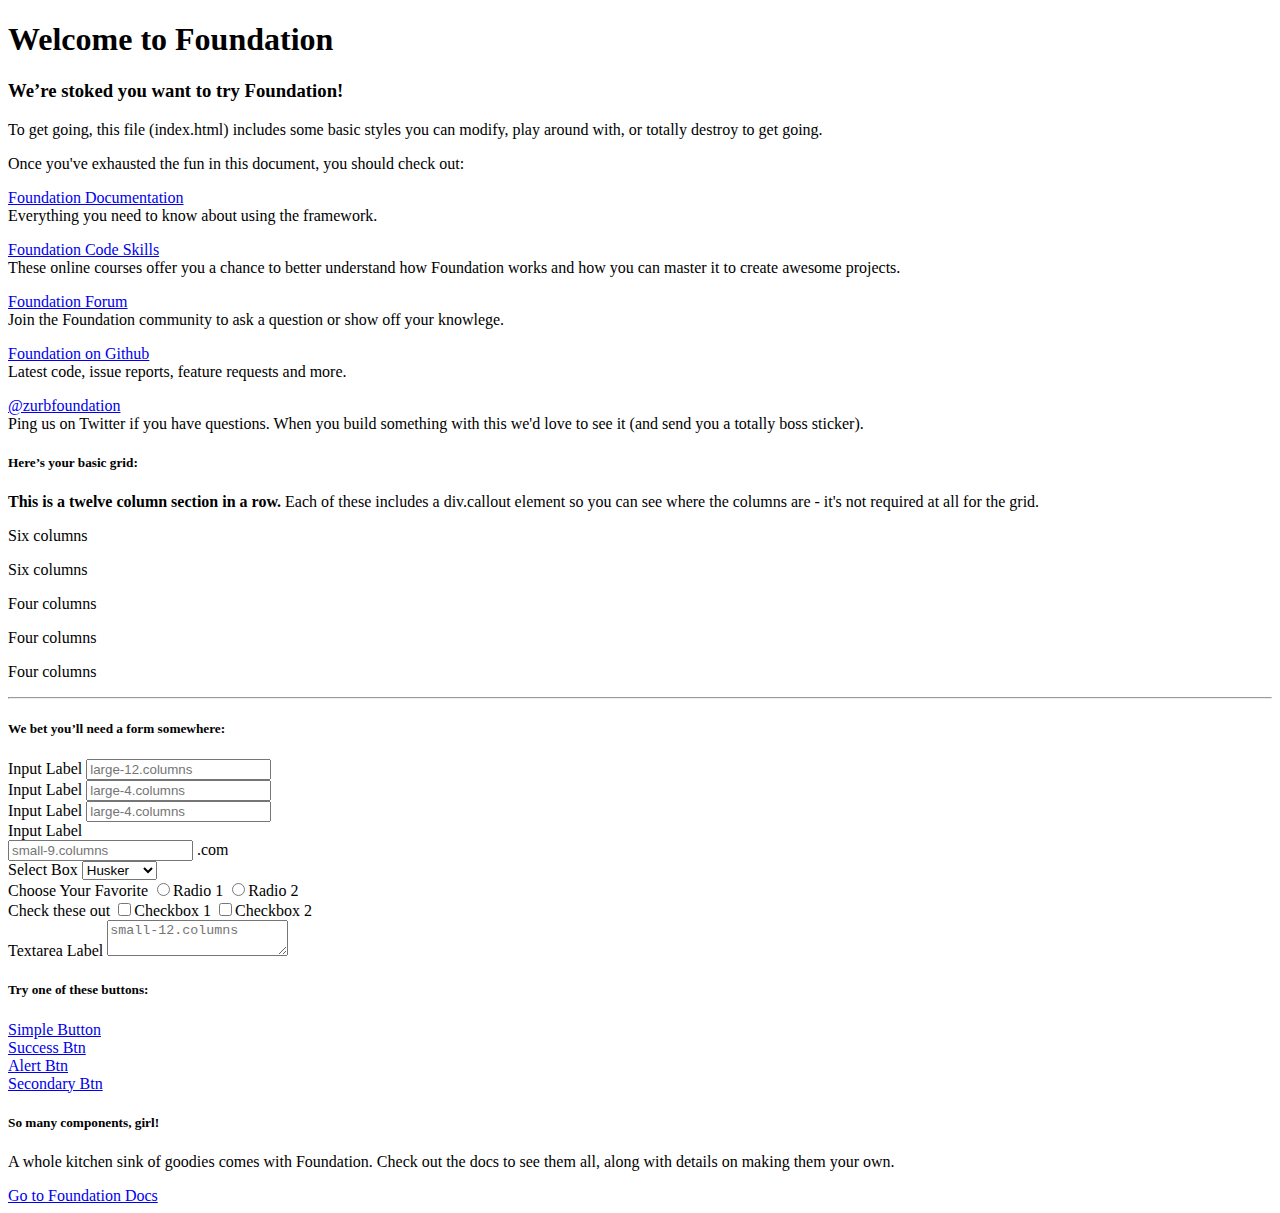
==== asyraaf/index.html @ f644f95f "foundation skeleton" ====
<!doctype html>
<html class="no-js" lang="en">
  <head>
    <meta charset="utf-8">
    <meta http-equiv="x-ua-compatible" content="ie=edge">
    <meta name="viewport" content="width=device-width, initial-scale=1.0">
    <title>Foundation for Sites</title>
    <link rel="stylesheet" href="css/app.css">
  </head>
  <body>
    <div class="row">
      <div class="large-12 columns">
        <h1>Welcome to Foundation</h1>
      </div>
    </div>
    
    <div class="row">
      <div class="large-12 columns">
        <div class="callout">
          <h3>We&rsquo;re stoked you want to try Foundation! </h3>
          <p>To get going, this file (index.html) includes some basic styles you can modify, play around with, or totally destroy to get going.</p>
          <p>Once you've exhausted the fun in this document, you should check out:</p>
          <div class="row">
            <div class="large-4 medium-4 columns">
              <p><a href="http://foundation.zurb.com/docs">Foundation Documentation</a><br />Everything you need to know about using the framework.</p>
            </div>
            <div class="large-4 medium-4 columns">
              <p><a href="http://zurb.com/university/code-skills">Foundation Code Skills</a><br />These online courses offer you a chance to better understand how Foundation works and how you can master it to create awesome projects.</p>
            </div>
            <div class="large-4 medium-4 columns">
              <p><a href="http://foundation.zurb.com/forum">Foundation Forum</a><br />Join the Foundation community to ask a question or show off your knowlege.</p>
            </div>
          </div>
          <div class="row">
            <div class="large-4 medium-4 medium-push-2 columns">
              <p><a href="http://github.com/zurb/foundation">Foundation on Github</a><br />Latest code, issue reports, feature requests and more.</p>
            </div>
            <div class="large-4 medium-4 medium-pull-2 columns">
              <p><a href="https://twitter.com/ZURBfoundation">@zurbfoundation</a><br />Ping us on Twitter if you have questions. When you build something with this we'd love to see it (and send you a totally boss sticker).</p>
            </div>        
          </div>
        </div>
      </div>
    </div>

    <div class="row">
      <div class="large-8 medium-8 columns">
        <h5>Here&rsquo;s your basic grid:</h5>
        <!-- Grid Example -->

        <div class="row">
          <div class="large-12 columns">
            <div class="primary callout">
              <p><strong>This is a twelve column section in a row.</strong> Each of these includes a div.callout element so you can see where the columns are - it's not required at all for the grid.</p>
            </div>
          </div>
        </div>
        <div class="row">
          <div class="large-6 medium-6 columns">
            <div class="primary callout">
              <p>Six columns</p>
            </div>
          </div>
          <div class="large-6 medium-6 columns">
            <div class="primary callout">
              <p>Six columns</p>
            </div>
          </div>
        </div>
        <div class="row">
          <div class="large-4 medium-4 small-4 columns">
            <div class="primary callout">
              <p>Four columns</p>
            </div>
          </div>
          <div class="large-4 medium-4 small-4 columns">
            <div class="primary callout">
              <p>Four columns</p>
            </div>
          </div>
          <div class="large-4 medium-4 small-4 columns">
            <div class="primary callout">
              <p>Four columns</p>
            </div>
          </div>
        </div>
        
        <hr />
                
        <h5>We bet you&rsquo;ll need a form somewhere:</h5>
        <form>
          <div class="row">
            <div class="large-12 columns">
              <label>Input Label</label>
              <input type="text" placeholder="large-12.columns" />
            </div>
          </div>
          <div class="row">
            <div class="large-4 medium-4 columns">
              <label>Input Label</label>
              <input type="text" placeholder="large-4.columns" />
            </div>
            <div class="large-4 medium-4 columns">
              <label>Input Label</label>
              <input type="text" placeholder="large-4.columns" />
            </div>
            <div class="large-4 medium-4 columns">
              <div class="row collapse">
                <label>Input Label</label>
                <div class="input-group">
                  <input type="text" placeholder="small-9.columns" class="input-group-field" />
                  <span class="input-group-label">.com</span>
                </div>
              </div>
            </div>
          </div>
          <div class="row">
            <div class="large-12 columns">
              <label>Select Box</label>
              <select>
                <option value="husker">Husker</option>
                <option value="starbuck">Starbuck</option>
                <option value="hotdog">Hot Dog</option>
                <option value="apollo">Apollo</option>
              </select>
            </div>
          </div>
          <div class="row">
            <div class="large-6 medium-6 columns">
              <label>Choose Your Favorite</label>
              <input type="radio" name="pokemon" value="Red" id="pokemonRed"><label for="pokemonRed">Radio 1</label>
              <input type="radio" name="pokemon" value="Blue" id="pokemonBlue"><label for="pokemonBlue">Radio 2</label>
            </div>
            <div class="large-6 medium-6 columns">
              <label>Check these out</label>
              <input id="checkbox1" type="checkbox"><label for="checkbox1">Checkbox 1</label>
              <input id="checkbox2" type="checkbox"><label for="checkbox2">Checkbox 2</label>
            </div>
          </div>
          <div class="row">
            <div class="large-12 columns">
              <label>Textarea Label</label>
              <textarea placeholder="small-12.columns"></textarea>
            </div>
          </div>
        </form>
      </div>     

      <div class="large-4 medium-4 columns">
        <h5>Try one of these buttons:</h5>
        <p><a href="#" class="button">Simple Button</a><br/>       
        <a href="#" class="success button">Success Btn</a><br/>
        <a href="#" class="alert button">Alert Btn</a><br/>
        <a href="#" class="secondary button">Secondary Btn</a></p>           
        <div class="callout">
          <h5>So many components, girl!</h5>
          <p>A whole kitchen sink of goodies comes with Foundation. Check out the docs to see them all, along with details on making them your own.</p>
          <a href="http://foundation.zurb.com/sites/docs/" class="small button">Go to Foundation Docs</a>          
        </div>
      </div>
    </div>

    <script src="bower_components/jquery/dist/jquery.js"></script>
    <script src="bower_components/what-input/what-input.js"></script>
    <script src="bower_components/foundation-sites/dist/foundation.js"></script>
    <script src="js/app.js"></script>
  </body>
</html>
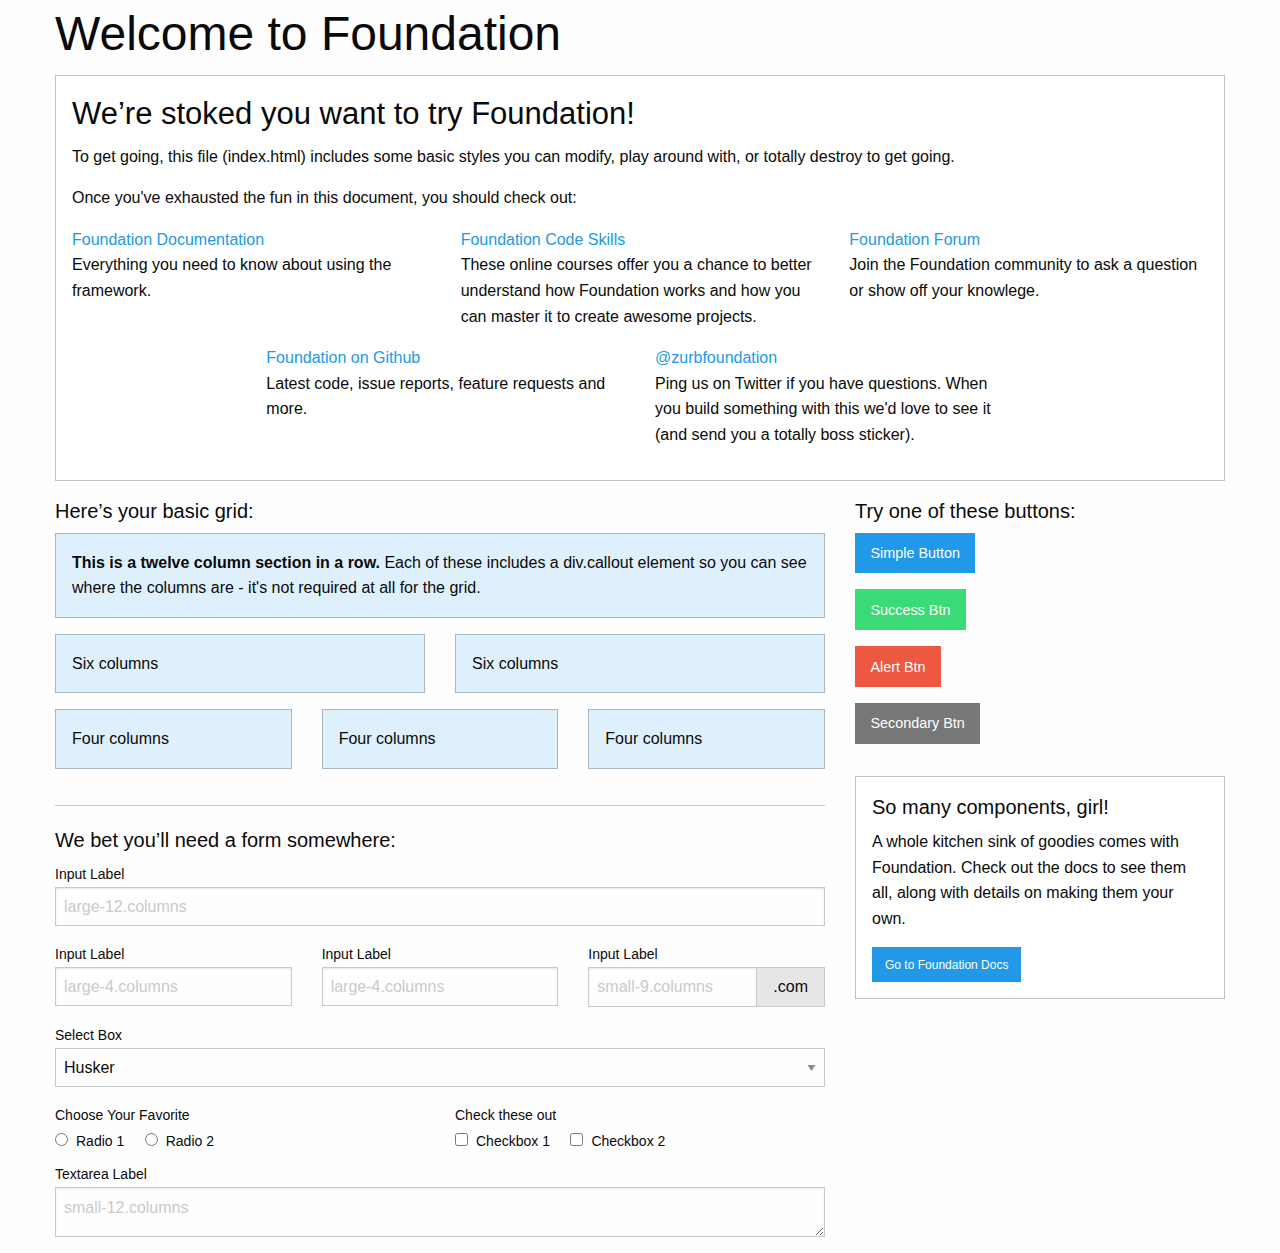
==== commit 52b289ab: "foundation skeleton v0.2" ====
--- a/asyraaf/index.html
+++ b/asyraaf/index.html
@@ -1,10 +1,11 @@
 <!doctype html>
-<html class="no-js" lang="en">
+<html class="no-js" lang="en" dir="ltr">
   <head>
     <meta charset="utf-8">
     <meta http-equiv="x-ua-compatible" content="ie=edge">
     <meta name="viewport" content="width=device-width, initial-scale=1.0">
     <title>Foundation for Sites</title>
+    <link rel="stylesheet" href="css/foundation.css">
     <link rel="stylesheet" href="css/app.css">
   </head>
   <body>
@@ -13,7 +14,7 @@
         <h1>Welcome to Foundation</h1>
       </div>
     </div>
-    
+
     <div class="row">
       <div class="large-12 columns">
         <div class="callout">
@@ -37,7 +38,7 @@
             </div>
             <div class="large-4 medium-4 medium-pull-2 columns">
               <p><a href="https://twitter.com/ZURBfoundation">@zurbfoundation</a><br />Ping us on Twitter if you have questions. When you build something with this we'd love to see it (and send you a totally boss sticker).</p>
-            </div>        
+            </div>
           </div>
         </div>
       </div>
@@ -84,9 +85,9 @@
             </div>
           </div>
         </div>
-        
+
         <hr />
-                
+
         <h5>We bet you&rsquo;ll need a form somewhere:</h5>
         <form>
           <div class="row">
@@ -144,25 +145,25 @@
             </div>
           </div>
         </form>
-      </div>     
+      </div>
 
       <div class="large-4 medium-4 columns">
         <h5>Try one of these buttons:</h5>
-        <p><a href="#" class="button">Simple Button</a><br/>       
+        <p><a href="#" class="button">Simple Button</a><br/>
         <a href="#" class="success button">Success Btn</a><br/>
         <a href="#" class="alert button">Alert Btn</a><br/>
-        <a href="#" class="secondary button">Secondary Btn</a></p>           
+        <a href="#" class="secondary button">Secondary Btn</a></p>
         <div class="callout">
           <h5>So many components, girl!</h5>
           <p>A whole kitchen sink of goodies comes with Foundation. Check out the docs to see them all, along with details on making them your own.</p>
-          <a href="http://foundation.zurb.com/sites/docs/" class="small button">Go to Foundation Docs</a>          
+          <a href="http://foundation.zurb.com/sites/docs/" class="small button">Go to Foundation Docs</a>
         </div>
       </div>
     </div>
 
-    <script src="bower_components/jquery/dist/jquery.js"></script>
-    <script src="bower_components/what-input/what-input.js"></script>
-    <script src="bower_components/foundation-sites/dist/foundation.js"></script>
+    <script src="js/vendor/jquery.js"></script>
+    <script src="js/vendor/what-input.js"></script>
+    <script src="js/vendor/foundation.js"></script>
     <script src="js/app.js"></script>
   </body>
 </html>
